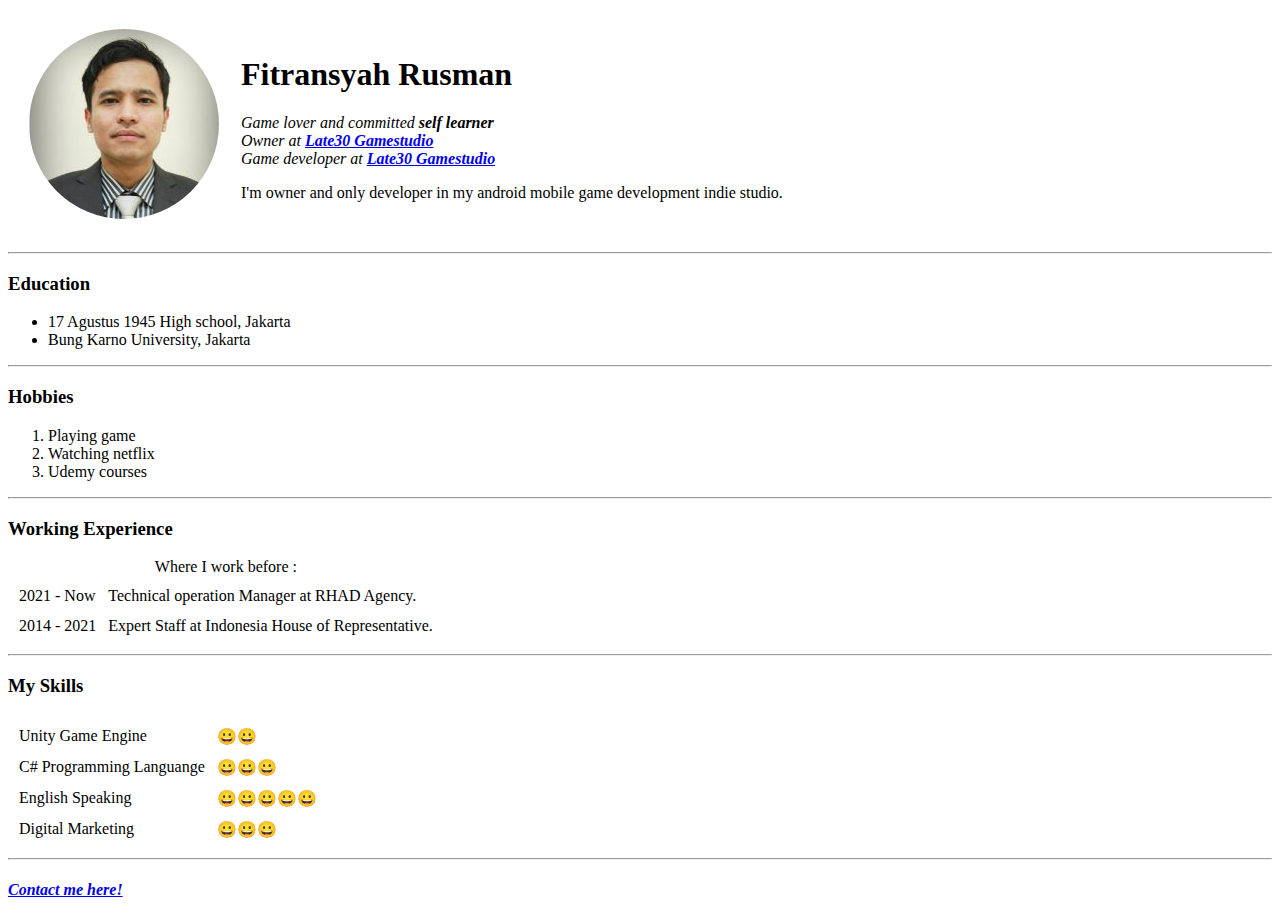
==== index.html @ a98512b8 "Upload first fiile" ====
<!DOCTYPE html>
<html lang="en" dir="ltr">

<head>
  <meta charset="utf-8">
  <title>Fitransyah Personal Site</title>
</head>

<body >
  <table cellspacing="20">
    <tr>
      <td><img src="Images/circle-cropped.png" alt="Fitransyah Profile Picture"></td>
      <td>
        <h1>Fitransyah Rusman</h1>
        <p><em> Game lover and committed <strong>self learner </strong></em>
          <br>
          <em>Owner at <strong><a href="https://play.google.com/store/apps/details?id=com.Late30Gamestudio.SpaceShooterGamedevTiwst">Late30 Gamestudio</a></strong></em>
          <br>
          <em>Game developer at <strong><a href="https://github.com/fitransyahrusman/Movement-Learning">Late30 Gamestudio</a></strong></em>
        </p>
        <p>
          I'm owner and only developer in my android mobile game development indie studio.
        </p>
      </td>
    </tr>
  </table>
  <hr>
  <h3>Education</h3>
  <ul>
    <li>17 Agustus 1945 High school, Jakarta</li>
    <li>Bung Karno University, Jakarta</li>
  </ul>
  <hr>
  <h3>Hobbies</h3>
  <ol>
    <li>Playing game</li>
    <li>Watching netflix</li>
    <li>Udemy courses</li>
  </ol>
  <hr>
  <h3>Working Experience</h3>
  <table cellspacing="10">
    <caption>Where I work before :</caption>
    <thead>
    </thead>
    <tbody>
      <tr>
        <td>2021 - Now</td>
        <td>Technical operation Manager at RHAD Agency.</td>
      </tr>
      <tr>
        <td>2014 - 2021</td>
        <td>Expert Staff at Indonesia House of Representative.</td>
      </tr>
    </tbody>
    <tfoot></tfoot>
  </table>
  <hr>
  <h3>My Skills</h3>
  <table cellspacing="10">
    <tr>
      <td>Unity Game Engine</td>
      <td>😀😀</td>
    </tr>
    <tr>
      <td>C# Programming Languange</td>
      <td>😀😀😀</td>
    </tr>
    <tr>
      <td>English Speaking</td>
      <td>😀😀😀😀😀</td>
    </tr>
    <tr>
      <td>Digital Marketing</td>
      <td>😀😀😀</td>
    </tr>
  </table>
  <!-- HTML table exercise  <table border="1">
    <tr>
      <td>
        <table>
          <tr>
            <td>Unity Game Engine</td>
            <td>⛈🌩</td>
          </tr>
          <tr>
            <td>C# Programming Languange</td>
            <td>⛈🌩🌧</td>
          </tr>
        </table>
      </td>
      <td>
        <table>
          <tr>
            <td>English Speaking</td>
            <td>⛈🌩🌧☁☀</td>
          </tr>
          <tr>
            <td>Digital Marketing</td>
            <td>⛈🌩🌧</td>
          </tr>
        </table>
      </td>
    </tr>
  </table>
-->
  <hr>
  <h4><em><a href="contact.html">Contact me here!</a></em></h4>
</body>

</html>
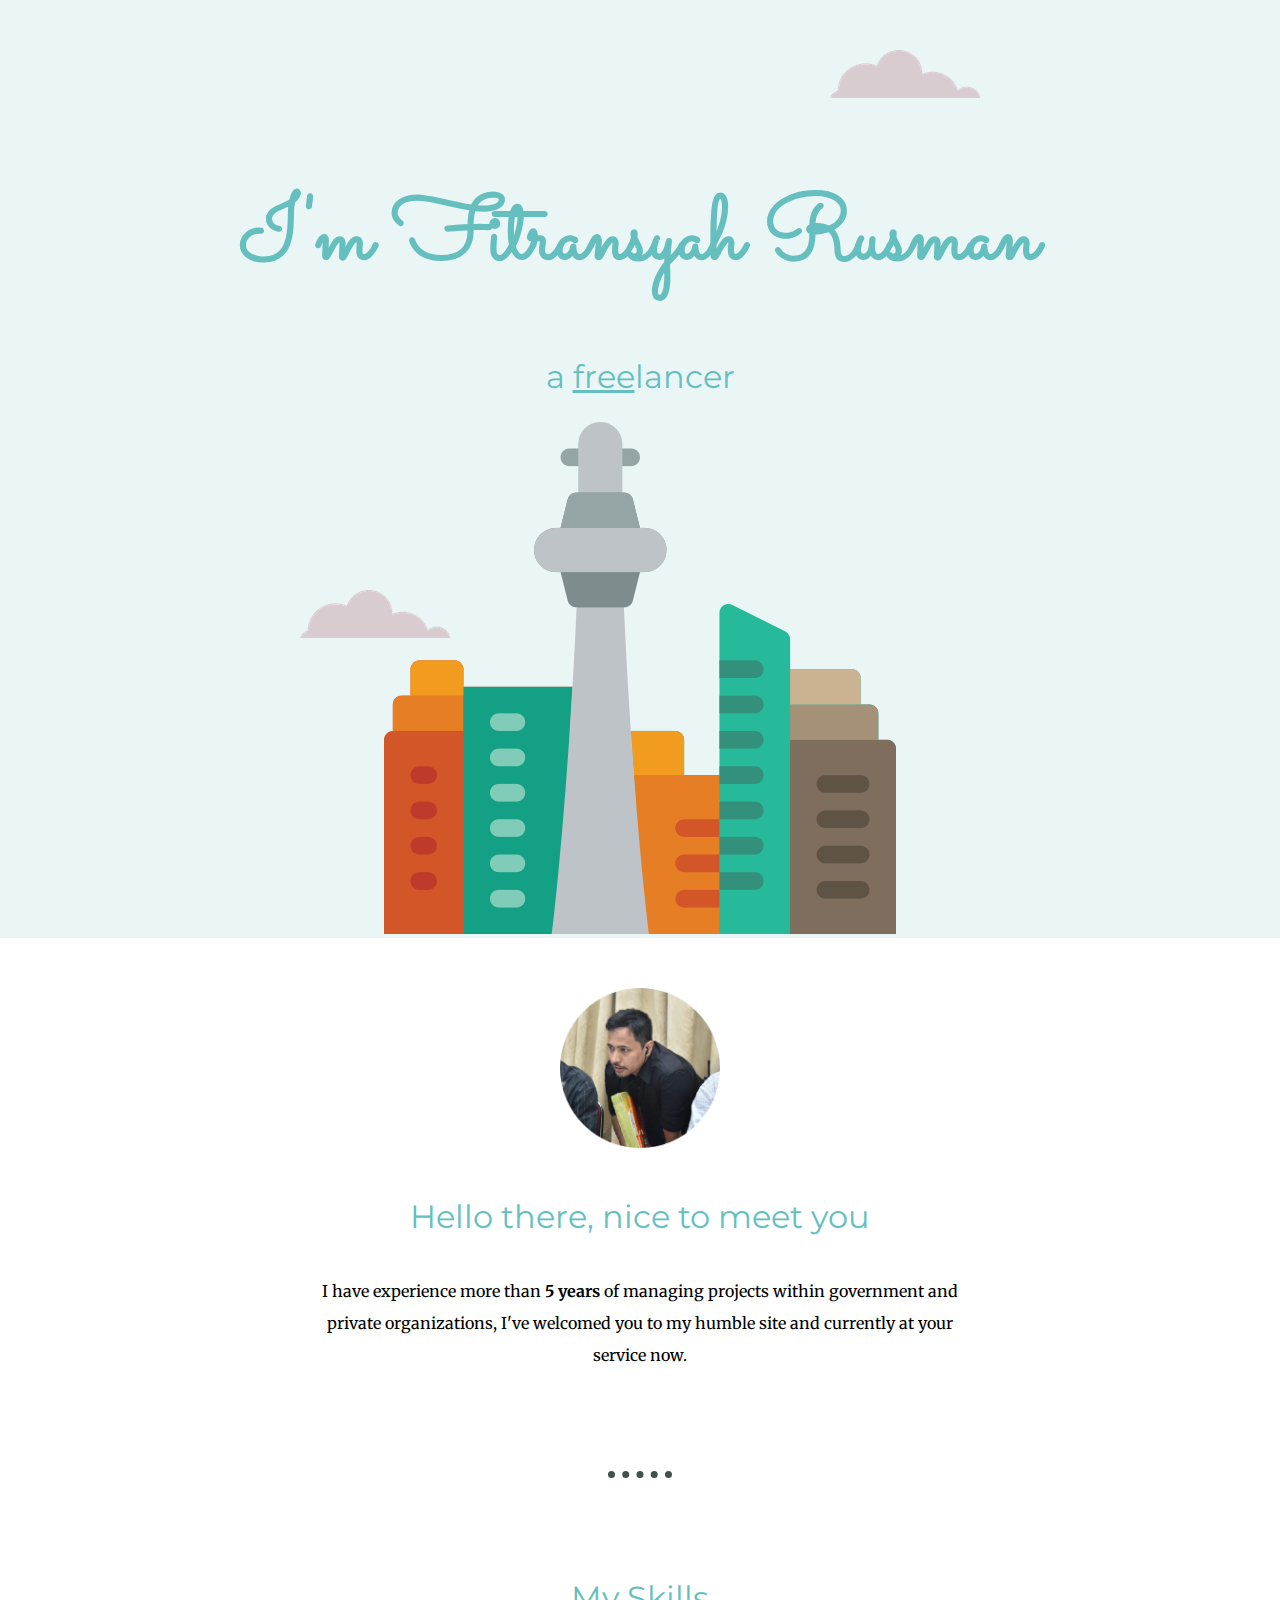
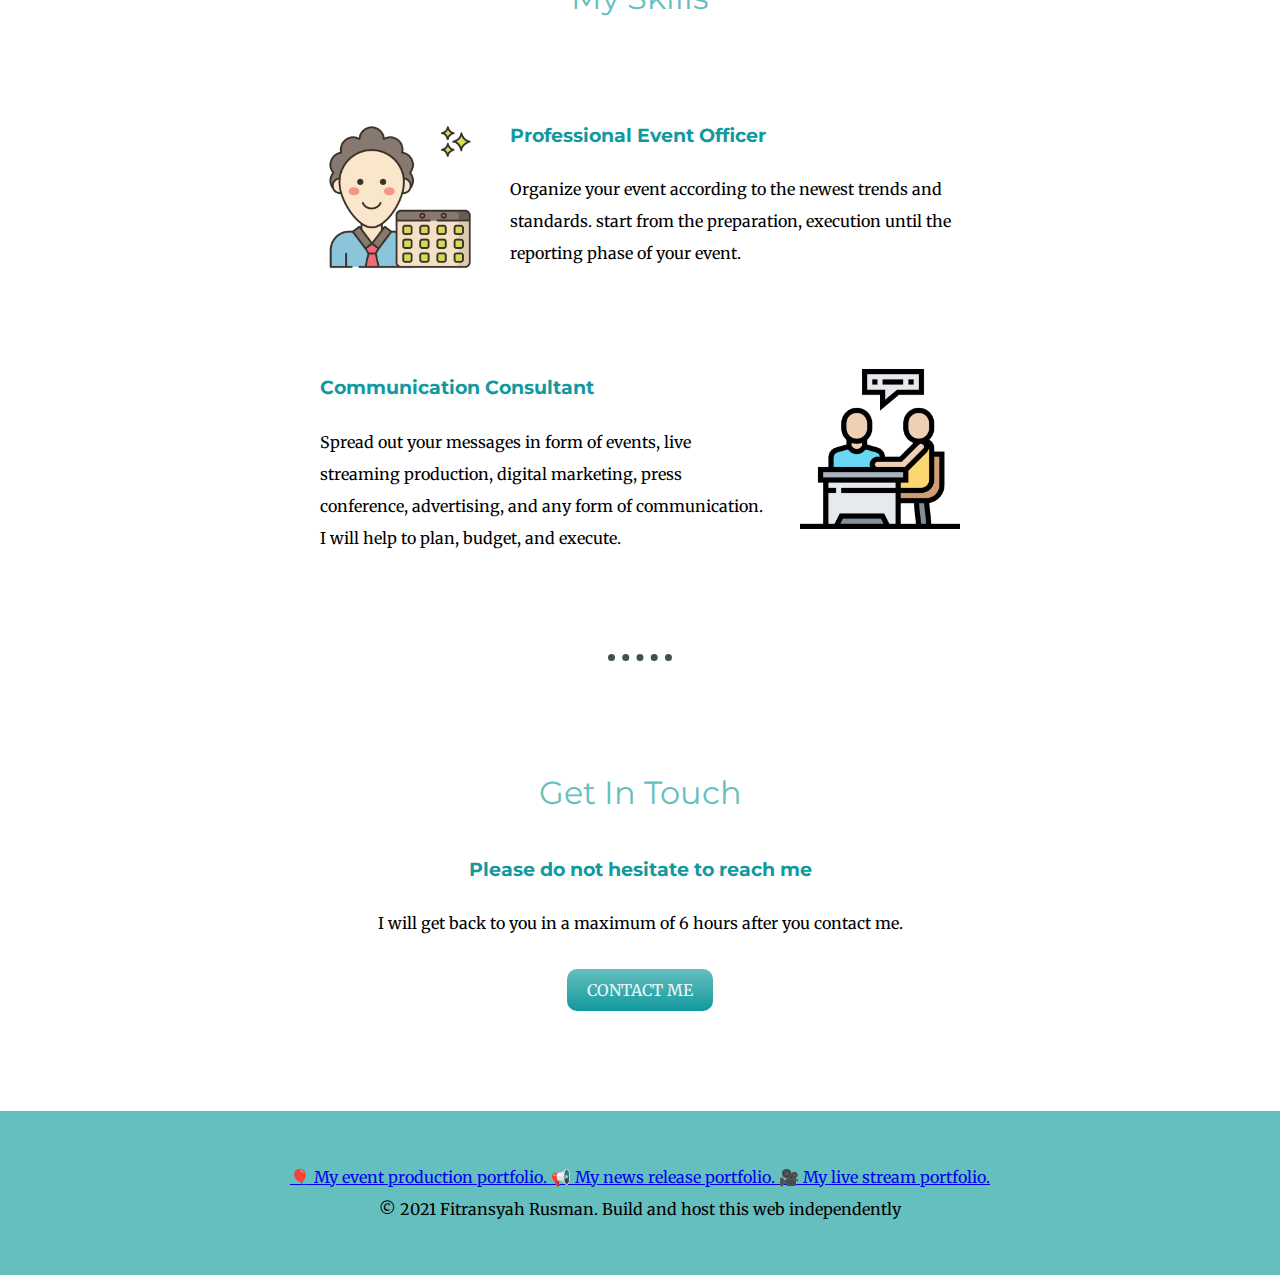
==== commit cc9ea110: "V1" ====
--- a/index.html
+++ b/index.html
@@ -3,109 +3,59 @@
 
 <head>
   <meta charset="utf-8">
-  <title>Fitransyah Personal Site</title>
+  <title>Fitransyah Rusman</title>
+  <link rel="stylesheet" href="css/styles.css">
+  <link rel="icon" href="icon/rian-icon.ico">
+  <link rel="preconnect" href="https://fonts.googleapis.com">
+  <link rel="preconnect" href="https://fonts.gstatic.com" crossorigin>
+  <link href="https://fonts.googleapis.com/css2?family=Merriweather&family=Montserrat:wght@500&family=Sacramento&display=swap" rel="stylesheet">
 </head>
+<body>
+  <div class="top-container">
+    <img class="top-cloud" src="images/cloud.png" alt="cloud-images">
+    <h1>I'm Fitransyah Rusman</h1>
+    <h2>a <span class="underline-txt">free</span>lancer</h2>
+    <img class="bottom-cloud" src="images/cloud.png" alt="cloud-image">
+    <img class="cityscape" src="images/cityscape.png" alt="mountain-image">
+    <!--<div>Icons made by <a href="https://www.flaticon.com/authors/smashicons" title="Smashicons">Smashicons</a> from <a href="https://www.flaticon.com/" title="Flaticon">www.flaticon.com</a></div>-->
+  </div>
+  <div class="middle-container">
+    <div class="profile">
+      <img class="profile-img" src="images/event-profile-cropped.png" alt="Myprofile-img">
+      <h2>Hello there, nice to meet you</h2>
+      <p>I have experience more than <strong>5 years </strong>of managing projects within government and private organizations, I've welcomed you to my humble site and currently at your service now.</p>
+    </div>
+    <hr class="middle-container-hr">
+    <div class="skills">
+      <h2>My Skills</h2>
+      <div class="skill-row">
+        <img class="eo-img" src="images/event-planner.png" alt="skill-1">
+        <!--<div>Icons made by <a href="https://www.flaticon.com/authors/flat-icons" title="Flat Icons">Flat Icons</a> from <a href="https://www.flaticon.com/" title="Flaticon">www.flaticon.com</a></div>-->
+        <h3>Professional Event Officer</h3>
+        <p class="eo-img-text">Organize your event according to the newest trends and standards. start from the preparation, execution until the reporting phase of your event.</p>
+      </div>
+      <div class="skill-row">
+        <img class="comm-img" src="images/consultation.png" alt="skill-2">
+        <!--<div>Icons made by <a href="https://www.flaticon.com/authors/eucalyp" title="Eucalyp">Eucalyp</a> from <a href="https://www.flaticon.com/" title="Flaticon">www.flaticon.com</a></div>-->
+        <h3>Communication Consultant</h3>
+        <p class="comm-img-text" >Spread out your messages in form of events, live streaming production, digital marketing, press conference, advertising, and any form of communication. I will help to plan, budget, and execute.</p>
+      </div>
+    </div>
+    <hr class="middle-container-hr">
+    <div class="contact-me">
+      <h2>Get In Touch</h2>
+      <h3>Please do not hesitate to reach me</h3>
+      <p>I will get back to you in a maximum of 6 hours after you contact me.</p>
+      <a id="button-grad" href="mailto:flair4evah@gmail.com">CONTACT ME</a>
 
-<body >
-  <table cellspacing="20">
-    <tr>
-      <td><img src="Images/circle-cropped.png" alt="Fitransyah Profile Picture"></td>
-      <td>
-        <h1>Fitransyah Rusman</h1>
-        <p><em> Game lover and committed <strong>self learner </strong></em>
-          <br>
-          <em>Owner at <strong><a href="https://play.google.com/store/apps/details?id=com.Late30Gamestudio.SpaceShooterGamedevTiwst">Late30 Gamestudio</a></strong></em>
-          <br>
-          <em>Game developer at <strong><a href="https://github.com/fitransyahrusman/Movement-Learning">Late30 Gamestudio</a></strong></em>
-        </p>
-        <p>
-          I'm owner and only developer in my android mobile game development indie studio.
-        </p>
-      </td>
-    </tr>
-  </table>
-  <hr>
-  <h3>Education</h3>
-  <ul>
-    <li>17 Agustus 1945 High school, Jakarta</li>
-    <li>Bung Karno University, Jakarta</li>
-  </ul>
-  <hr>
-  <h3>Hobbies</h3>
-  <ol>
-    <li>Playing game</li>
-    <li>Watching netflix</li>
-    <li>Udemy courses</li>
-  </ol>
-  <hr>
-  <h3>Working Experience</h3>
-  <table cellspacing="10">
-    <caption>Where I work before :</caption>
-    <thead>
-    </thead>
-    <tbody>
-      <tr>
-        <td>2021 - Now</td>
-        <td>Technical operation Manager at RHAD Agency.</td>
-      </tr>
-      <tr>
-        <td>2014 - 2021</td>
-        <td>Expert Staff at Indonesia House of Representative.</td>
-      </tr>
-    </tbody>
-    <tfoot></tfoot>
-  </table>
-  <hr>
-  <h3>My Skills</h3>
-  <table cellspacing="10">
-    <tr>
-      <td>Unity Game Engine</td>
-      <td>😀😀</td>
-    </tr>
-    <tr>
-      <td>C# Programming Languange</td>
-      <td>😀😀😀</td>
-    </tr>
-    <tr>
-      <td>English Speaking</td>
-      <td>😀😀😀😀😀</td>
-    </tr>
-    <tr>
-      <td>Digital Marketing</td>
-      <td>😀😀😀</td>
-    </tr>
-  </table>
-  <!-- HTML table exercise  <table border="1">
-    <tr>
-      <td>
-        <table>
-          <tr>
-            <td>Unity Game Engine</td>
-            <td>⛈🌩</td>
-          </tr>
-          <tr>
-            <td>C# Programming Languange</td>
-            <td>⛈🌩🌧</td>
-          </tr>
-        </table>
-      </td>
-      <td>
-        <table>
-          <tr>
-            <td>English Speaking</td>
-            <td>⛈🌩🌧☁☀</td>
-          </tr>
-          <tr>
-            <td>Digital Marketing</td>
-            <td>⛈🌩🌧</td>
-          </tr>
-        </table>
-      </td>
-    </tr>
-  </table>
--->
-  <hr>
-  <h4><em><a href="contact.html">Contact me here!</a></em></h4>
+    </div>
+  </div>
+  <div class="bottom-container">
+    <a class="footer-link" target="_blank" href="https://drive.google.com/file/d/1vOWLB0HD5zYplo8I_qRpuXGIz7nTSVTP/view?usp=sharing">🎈 My event production portfolio. </a>
+    <a class="footer-link" target="_blank" href="https://drive.google.com/file/d/1bK4CDN5c5wnXHxlBDTtb9Xp73ifQ_g20/view?usp=sharing">📢 My news release portfolio. </a>
+    <a class="footer-link" target="_blank" href="https://www.youtube.com/watch?v=4OMXlyIjon4&list=PLN4E-idX2xe_hdqGfTIDJxUO49Kk2ISDN">🎥 My live stream portfolio. </a>
+    <p>© 2021 Fitransyah Rusman. Build and host this web independently<br>
+    </p>
+  </div>
 </body>
-
 </html>
--- a/css/styles.css
+++ b/css/styles.css
@@ -0,0 +1,124 @@
+/*
+#E4F9F5
+#66BFBF
+#11999E
+#EAF6F6
+#40514E
+#11999E
+#66BFBF
+*/
+body {
+  font-family: 'Merriweather', serif;
+  margin: 0;
+  text-align: center;
+}
+h1 {
+  color: #66BFBF;
+  margin: 50px auto 0 auto;
+  font-family: 'Sacramento', cursive;
+  font-size: 5.625rem;
+  line-height: 2;
+}
+h2 {
+  color: #66BFBF;
+  font-family: 'Montserrat', sans-serif;
+  font-size: 2rem;
+  font-weight: normal;
+}
+h3 {
+  color: #11999E;
+  font-family: 'Montserrat', sans-serif;
+}
+p {
+  margin: 0 auto 0 auto;
+}
+/*---------------- Class Selector ----------------*/
+.top-container {
+
+  position: relative;
+  padding-top: 100px;
+  background-color: #EAF6F6
+}
+.bottom-container {
+  background-color: #66BFBF;
+  margin: 25px auto 0 auto;
+  padding : 50px 0 50px 0;
+  line-height: 2;
+}
+.underline-txt {
+  text-decoration: underline;
+}
+.top-cloud {
+  position: absolute;
+  top: 50px;
+  right: 300px;
+}
+.bottom-cloud {
+  position: absolute;
+  left: 300px;
+  bottom: 300px;
+}
+.cityscape{
+  width: 32rem;
+}
+.profile{
+  margin: 50px auto 0 auto;
+  width: 50%;
+  line-height: 2;
+}
+.profile-img{
+  width: 25%;
+}
+.skill-row{
+  width: 50%;
+  margin : 100px auto 100px auto;
+  text-align: left;
+  line-height: 2;
+}
+.footer-link:hover{
+  color:white;
+}
+.eo-img{
+  width: 25%;
+  float: left;
+  margin-right: 30px;
+}
+.comm-img{
+  width: 25%;
+  float: right;
+  margin-left: 30px;
+}
+/* .eo-img-text{
+  clear : left;
+}
+.comm-img-text{
+  clear : right;
+} */
+.profile{
+  margin-bottom: 100px;
+}
+.middle-container-hr{
+    width: 5%;
+    border-style: dotted none none none;
+    border-width: 0.46875rem;
+    border-color: #40514E;
+}
+.skills{
+  margin-top: 100px;
+}
+.contact-me{
+  width: 50%;
+  margin : 100px auto 100px auto;
+    line-height: 2;
+}
+/*---------------- ID Selector ----------------*/
+#button-grad{
+    background-image: linear-gradient(#66BFBF, #11999E);
+    color: #EAF6F6;
+    padding: 5px 20px;
+    text-align: center;
+    margin-top: 30px;
+    text-decoration: none;
+    display: inline-block;
+    border-radius: 10px 10px 10px 10px;
+}
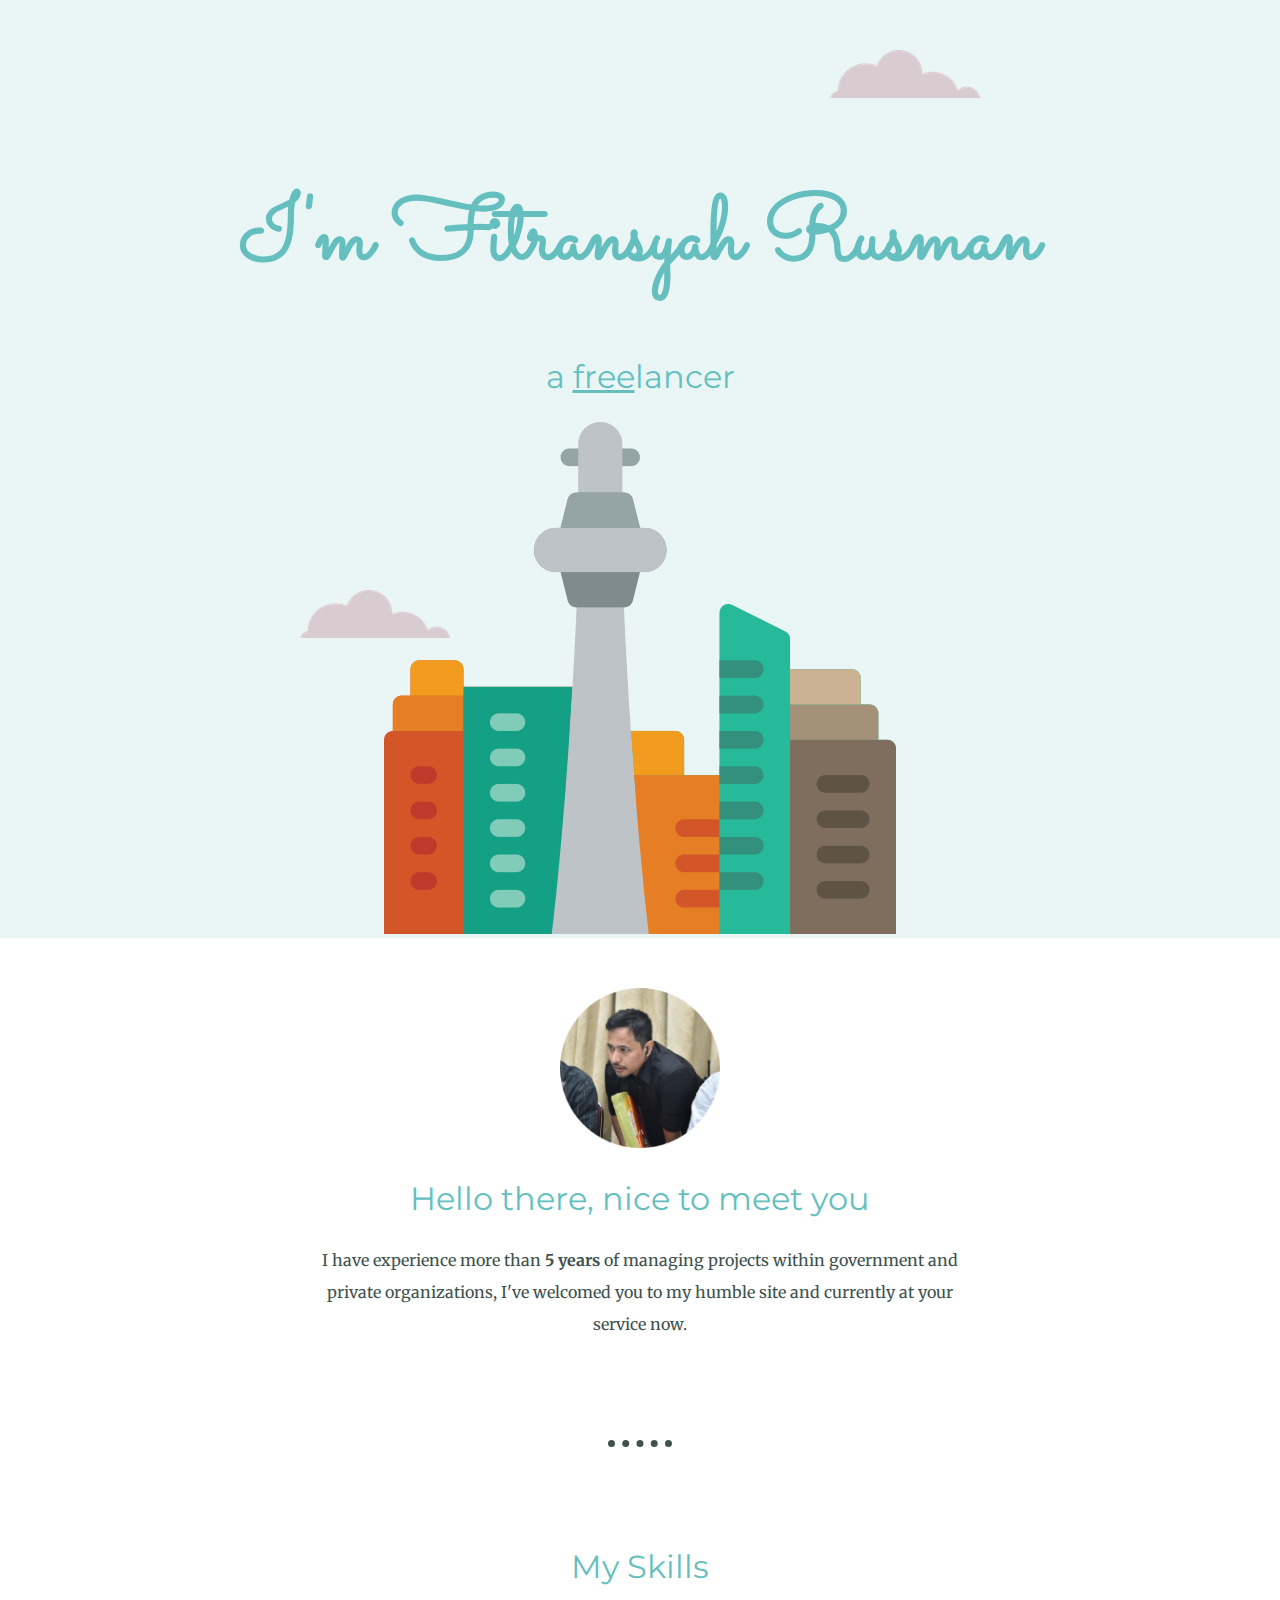
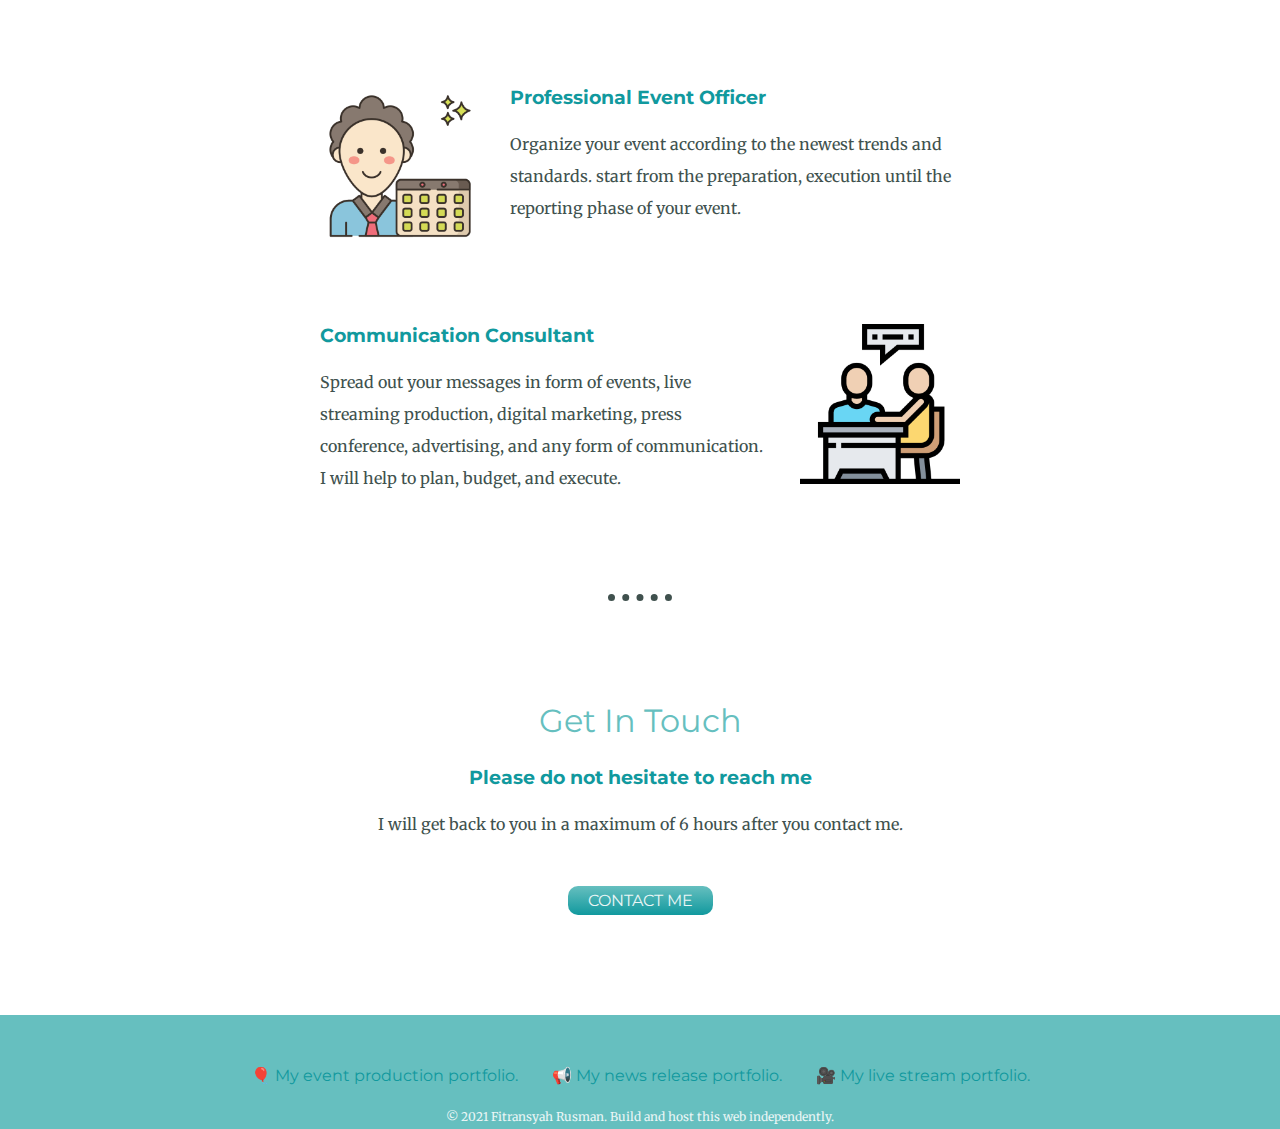
==== commit f3443ad2: "V2" ====
--- a/index.html
+++ b/index.html
@@ -46,7 +46,7 @@
       <h2>Get In Touch</h2>
       <h3>Please do not hesitate to reach me</h3>
       <p>I will get back to you in a maximum of 6 hours after you contact me.</p>
-      <a id="button-grad" href="mailto:flair4evah@gmail.com">CONTACT ME</a>
+      <a class="button-grad" href="mailto:flair4evah@gmail.com">CONTACT ME</a>
 
     </div>
   </div>
@@ -54,8 +54,7 @@
     <a class="footer-link" target="_blank" href="https://drive.google.com/file/d/1vOWLB0HD5zYplo8I_qRpuXGIz7nTSVTP/view?usp=sharing">🎈 My event production portfolio. </a>
     <a class="footer-link" target="_blank" href="https://drive.google.com/file/d/1bK4CDN5c5wnXHxlBDTtb9Xp73ifQ_g20/view?usp=sharing">📢 My news release portfolio. </a>
     <a class="footer-link" target="_blank" href="https://www.youtube.com/watch?v=4OMXlyIjon4&list=PLN4E-idX2xe_hdqGfTIDJxUO49Kk2ISDN">🎥 My live stream portfolio. </a>
-    <p>© 2021 Fitransyah Rusman. Build and host this web independently<br>
-    </p>
+    <p class="copyright" >© 2021 Fitransyah Rusman. Build and host this web independently.</p>
   </div>
 </body>
 </html>
--- a/css/styles.css
+++ b/css/styles.css
@@ -30,8 +30,19 @@
   font-family: 'Montserrat', sans-serif;
 }
 p {
-  margin: 0 auto 0 auto;
+  color : #40514E;
+  line-height: 2;
+
 }
+a {
+    font-family: 'Montserrat', sans-serif;
+    color : #11999E;
+    margin : 5px 15px 0 15px;
+    text-decoration: none;
+
+
+}
+
 /*---------------- Class Selector ----------------*/
 .top-container {
 
@@ -42,8 +53,7 @@
 .bottom-container {
   background-color: #66BFBF;
   margin: 25px auto 0 auto;
-  padding : 50px 0 50px 0;
-  line-height: 2;
+  padding-top : 50px;
 }
 .underline-txt {
   text-decoration: underline;
@@ -64,7 +74,7 @@
 .profile{
   margin: 50px auto 0 auto;
   width: 50%;
-  line-height: 2;
+
 }
 .profile-img{
   width: 25%;
@@ -73,10 +83,11 @@
   width: 50%;
   margin : 100px auto 100px auto;
   text-align: left;
-  line-height: 2;
+
 }
+
 .footer-link:hover{
-  color:white;
+  color: #EAF6F6;
 }
 .eo-img{
   width: 25%;
@@ -109,10 +120,15 @@
 .contact-me{
   width: 50%;
   margin : 100px auto 100px auto;
-    line-height: 2;
+
+}
+.copyright{
+color: #EAF6F6;
+margin : 20px auto 0 auto;
+font-size: 0.75rem;
 }
 /*---------------- ID Selector ----------------*/
-#button-grad{
+.button-grad{
     background-image: linear-gradient(#66BFBF, #11999E);
     color: #EAF6F6;
     padding: 5px 20px;
@@ -122,3 +138,6 @@
     display: inline-block;
     border-radius: 10px 10px 10px 10px;
 }
+.button-grad:hover{
+  background-image: linear-gradient(#EAF6F6, #66BFBF);
+}
